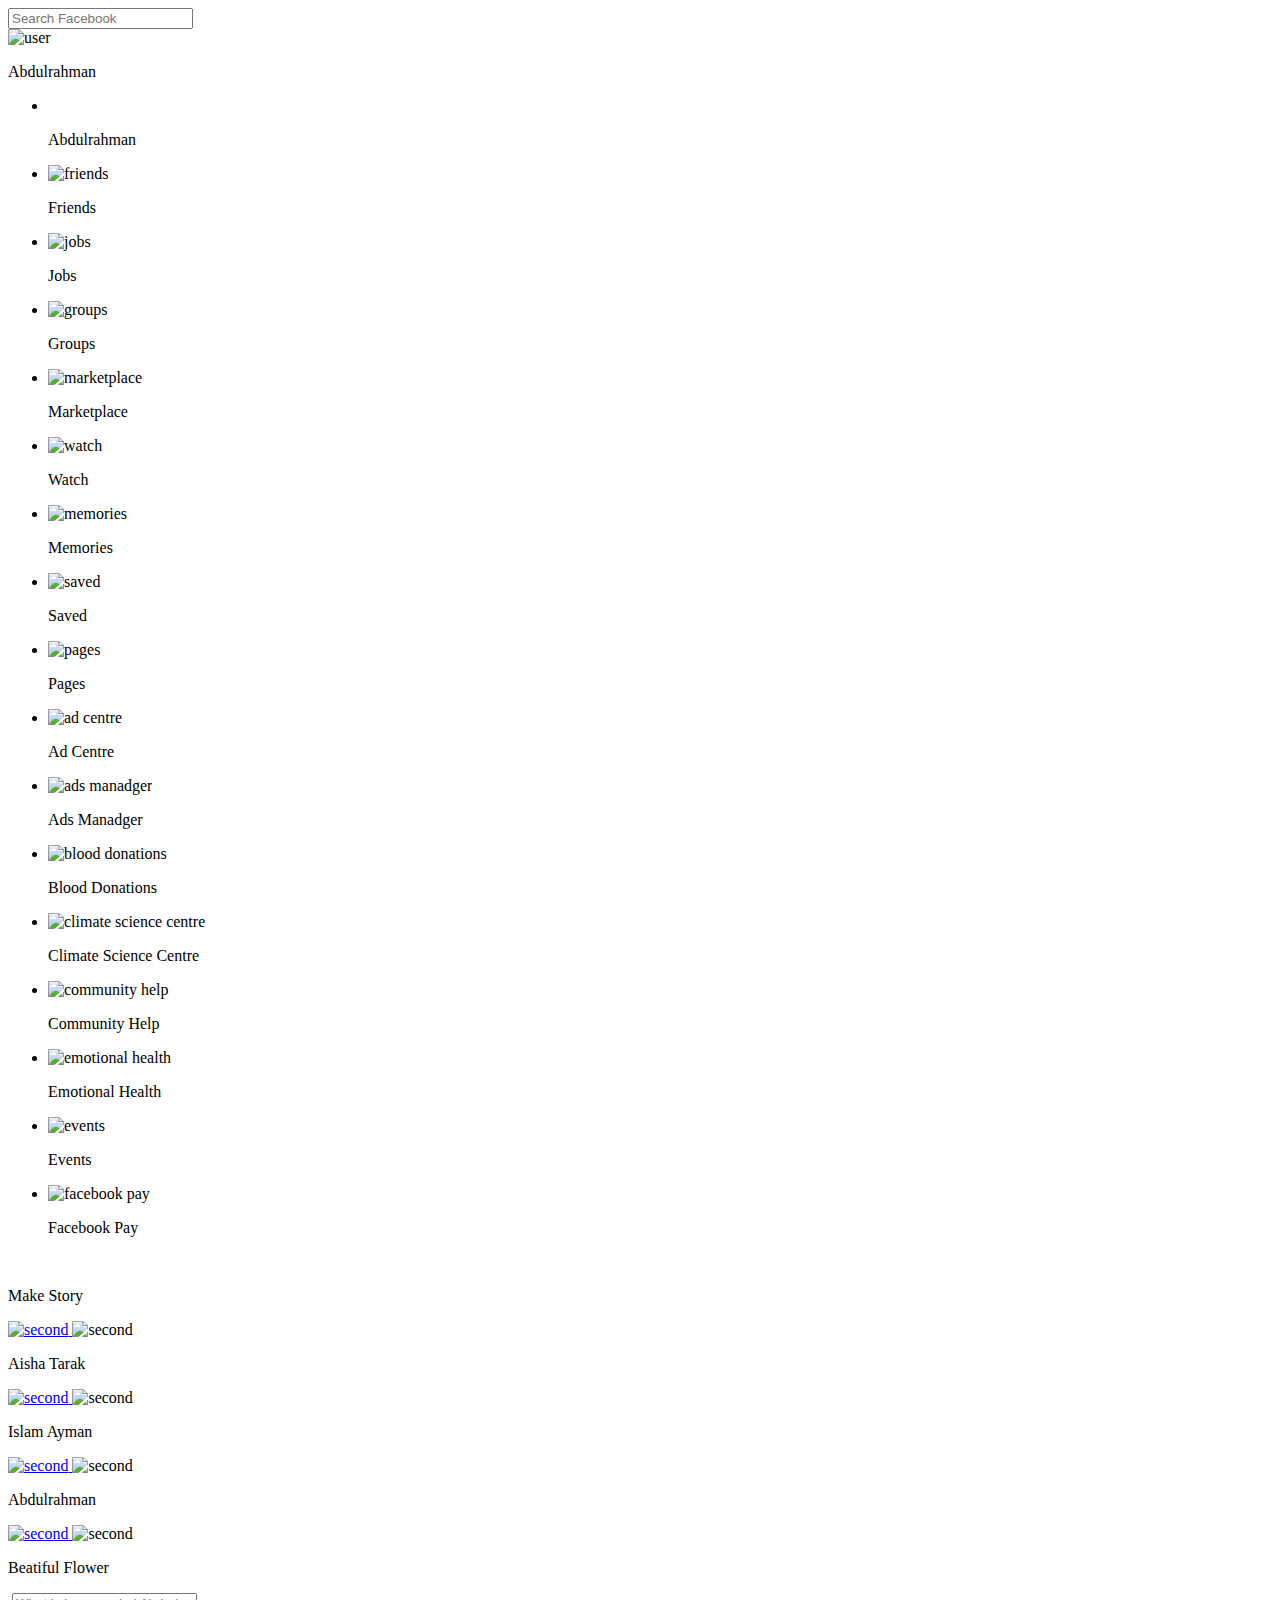
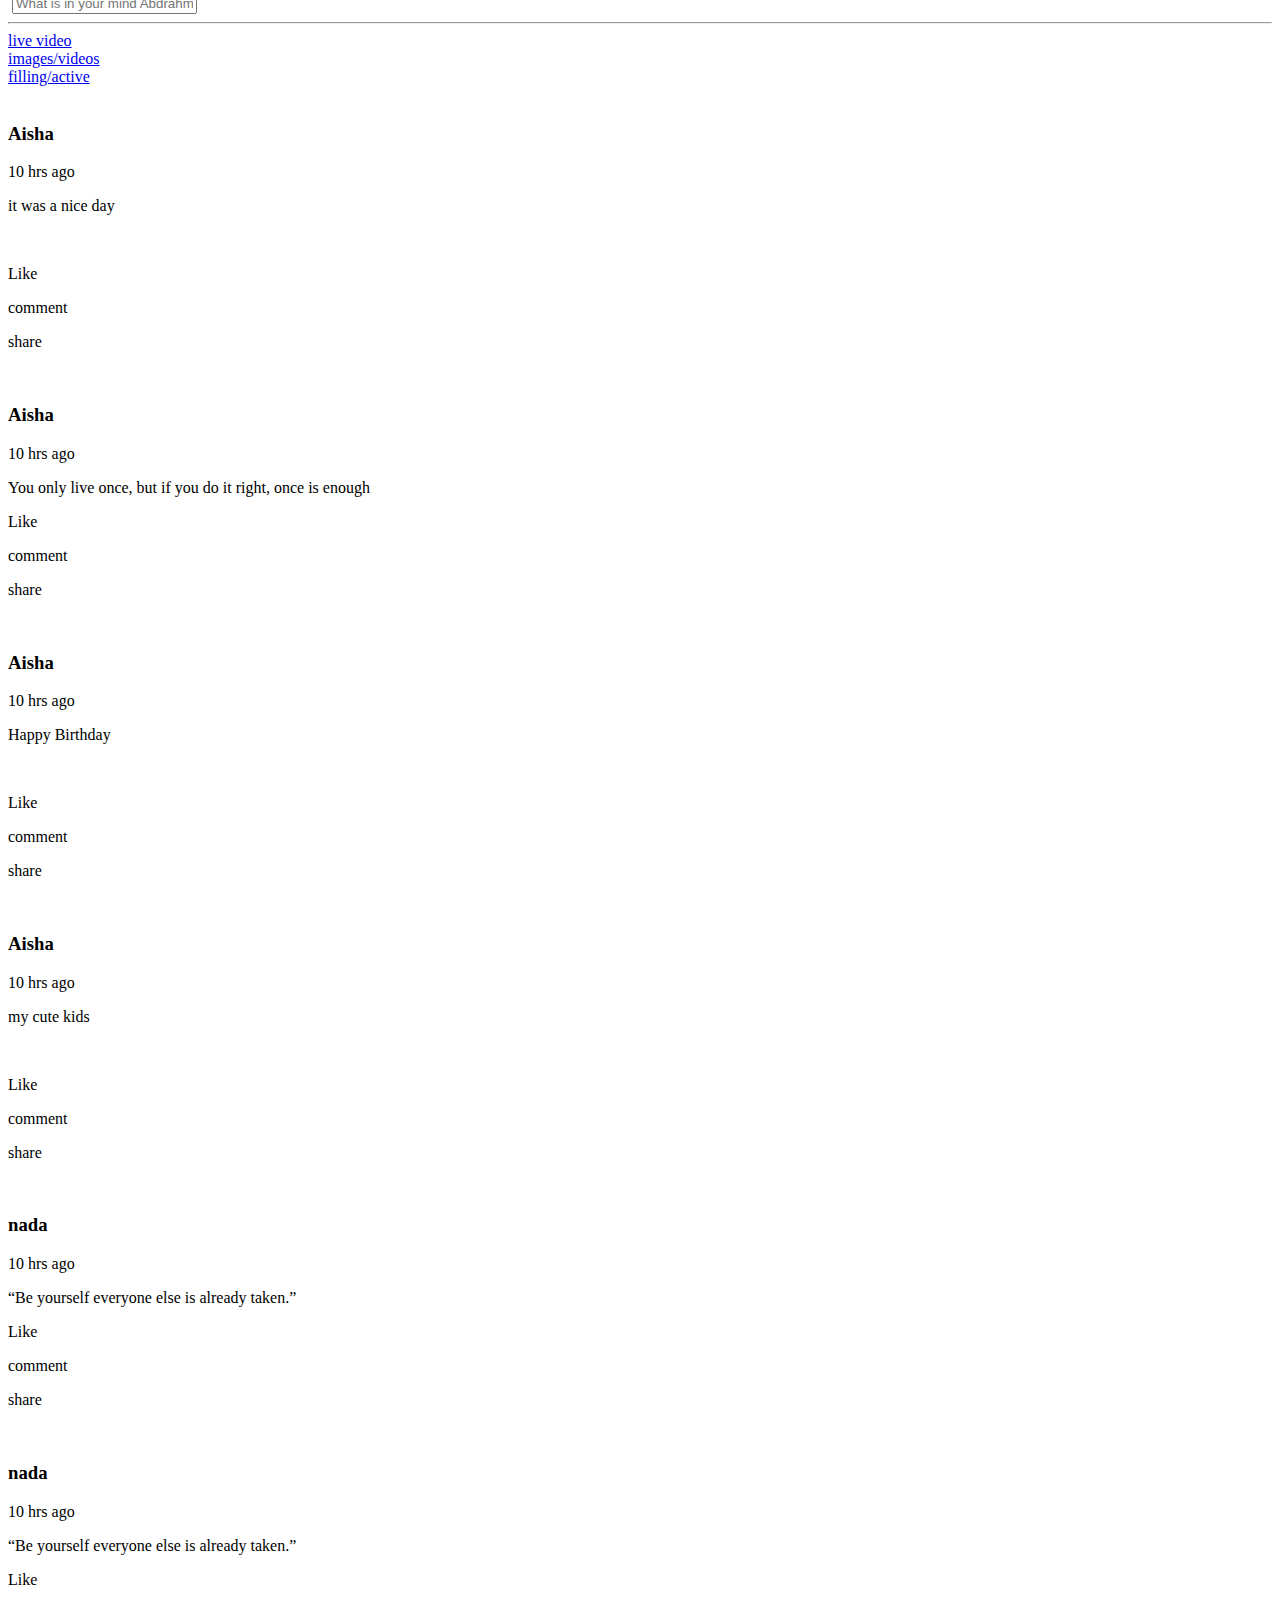
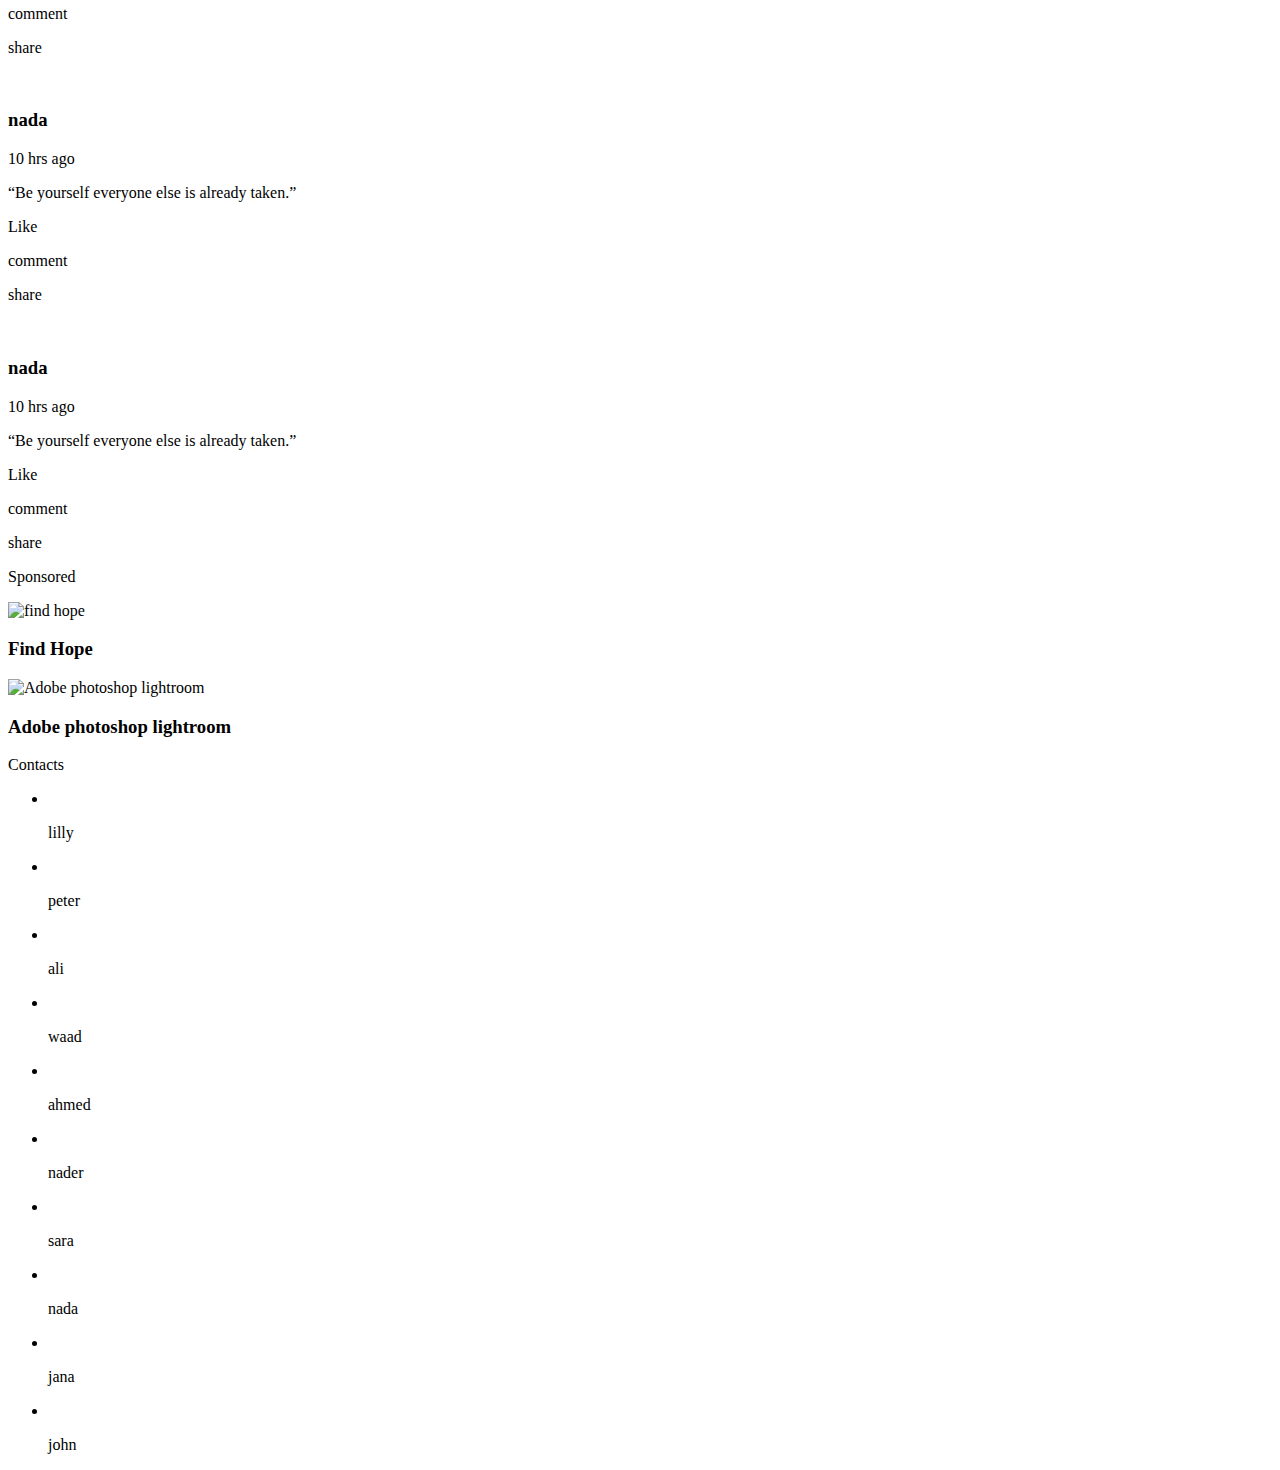
==== index.html @ c02eb0e2 "index.com" ====
<!DOCTYPE html>
<html lang="en">
<head>
    <meta charset="UTF-8">
    <meta http-equiv="X-UA-Compatible" content="IE=edge">
    <meta name="viewport" content="width=device-width, initial-scale=1.0">
    <title>facebook</title>
    <link rel="stylesheet" href="style5.css">
    <link rel="stylesheet" href="https://cdnjs.cloudflare.com/ajax/libs/font-awesome/6.0.0-beta2/css/all.min.css"
    integrity="sha512-YWzhKL2whUzgiheMoBFwW8CKV4qpHQAEuvilg9FAn5VJUDwKZZxkJNuGM4XkWuk94WCrrwslk8yWNGmY1EduTA=="
    crossorigin="anonymous" referrerpolicy="no-referrer" />

    <link rel="shortcut icon" href="images/facebook.png" >
</head>
<body>
    <nav>
        <div class="nav-left">
            <i class="fab fa-facebook"></i>
             <div class="search">
                 <input type="text" placeholder="Search Facebook">
                 <i class="fas fa-search"></i>
             </div>
        </div>
        <div class="nav-middle">
            <a href="#" class="active">
                <i class="fa fa-home"></i>
            </a>
            <a href="#" >
                <i class="fas fa-tv"></i>
            </a>
            <a href="#">
                <i class="fas fa-store"></i>
            </a>
            <a href="#">
                <i class="fas fa-users"></i>
            </a>
            <a href="#">
                <i class="fas fa-puzzle-piece"></i>
            </a>
        </div>
        <div class="nav-right">
            <div class="profile">
             <img src="WhatsApp Image 2021-09-01 at 9.26.28 AM.jpeg" alt="user">
             <p>Abdulrahman</p>
            </div>
            <a href="#">
                <i class="fas fa-bars"></i>
            </a>
            <a href="#">
                <i class="fab fa-facebook-messenger"></i>
            </a>
            <a href="#" class="fa fa-bell"></a>
            <a href="#" class="fas fa-caret-down"></a>
        </div>
    </nav>

    <section class="sec_All">
        <div class="left_side">
            <ul>
                <li>
                    <img width="100px" class="userImg" src="WhatsApp Image 2021-09-01 at 9.26.28 AM.jpeg" alt="">
                    <p>Abdulrahman</p>
                </li>
                <li>
                    <img src="-XF4FQcre_i.png" alt="friends">
                    <p>Friends</p>
                </li>
                <li>
                    <img src="EWFR9xI64Mg.png" alt="jobs">
                    <p>Jobs</p>
                </li>
                <li>
                    <img src="mk4dH3FK0jT.png" alt="groups">
                    <p>Groups</p>
                </li>
                <li>
                    <img src="9BDqQflVfXI.png" alt="marketplace">
                    <p>Marketplace</p>
                </li>
                <li>
                    <img src="A1HlI2LVo58.png" alt="watch">
                    <p>Watch</p>
                </li>
                <li>
                    <img src="AYj2837MmgX.png" alt="memories">
                    <p>Memories</p>
                </li>
                <li>
                    <img src="2uPlV4oORjU.png" alt="saved">
                    <p>Saved</p>
                </li>
                <li>
                    <img src="i7hepQ2OeZg.png" alt="pages">
                    <p>Pages</p>
                </li>
                <li>
                    <img src="_JPdPzLmp9j.png" alt="ad centre">
                    <p>Ad Centre</p>
                </li>
                <li>
                    <img src="qR88GIDM38e.png" alt="ads manadger">
                    <p>Ads Manadger</p>
                </li>
                <li>
                    <img src="K4SvMBrrneO.png" alt="blood donations">
                    <p>Blood Donations</p>
                </li>
                <li>
                    <img src="tKwWVioirmj.png" alt="climate science centre">
                    <p>Climate Science Centre</p>
                </li>
                <li>
                    <img src="WreZVYrGEZH.png" alt="community help">
                    <p>Community Help</p>
                </li>
                <li>
                    <img src="c.png" alt="emotional health">
                    <p>Emotional Health</p>
                </li>
                <li>
                    <img src="9-o1e6LN_TX.png" alt="events">
                    <p>Events</p>
                </li>
                <li>
                    <img src="xH4w-lk44we.png" alt="facebook pay">
                    <p>Facebook Pay</p>
                </li>
            </ul>
        </div>
        <div class="middle">
            <div class="container">
                <div class="firstleft">
                    <img class="firstimg" width="100px" src="WhatsApp Image 2021-09-01 at 9.26.28 AM.jpeg" alt="">
                    <a href="#"><i class="fa-solid fa-plus icons"></i></a>
                    <p>Make Story</p>
                </div>
                <div class="firstleft second2">
                    <a href="#"> <img class="small" src="pexels-photo-9889915.jpeg" alt="second"> </a>
                    <img class="firstimg second" width="100px" src="pexels-photo-1043474.jpeg" alt="second">
                    <p>Aisha Tarak</p>
                </div>
                <div class="firstleft second2">
                    <a href="#"> <img class="small" src="pexels-photo-8120091.jpeg" alt="second"> </a>
                    <img class="firstimg second" width="100px" src="pexels-photo-4939461.jpeg" alt="second">
                    <p>Islam Ayman</p>
                </div>
                <div class="firstleft second2">
                    <a href="#"> <img class="small" src="tInzwsw2pVX.png" alt="second"> </a>
                    <img class="firstimg second" width="100px" src="pexels-photo-8120091.jpeg" alt="second">
                    <p>Abdulrahman</p>
                </div>
                <div class="firstleft second2">
                    <a href="#"> <img class="small" src="pexels-photo.jpg" alt="second"> </a>
                    <img class="firstimg second" width="100px" src="pexels-photo-4691417.jpeg" alt="second">
                    <p>Beatiful Flower</p>
                </div>
            </div>
            <div class="mind">
                <div class="mind2">
                   <a href="#"><img class="inmind" src="WhatsApp Image 2021-09-01 at 9.26.28 AM.jpeg" alt=""></a> 
                   <input type="text" placeholder="What is in your mind Abdrahman ?">
                </div>
                <hr>
                <div class="under">
                    <div class="firstu">
                        <a href="#"><i class="fas fa-video"></i></a>
                        <a href="#" class="caption"> live video</a>
                    </div>
                    <div class="firstu">
                        <a href="#"><i class="fas fa-images"></i></a>
                        <a href="#" class="caption"> images/videos</a>
                    </div>
                    <div class="firstu">
                        <a href="#"><i class="fas fa-laugh"></i></a>
                        <a href="#" class="caption">filling/active</a>
                    </div>
                </div>

            </div>
            <div class="Fpost">
              <div class="postDetails">
                  <div class="postDetail">
                      <img src="pexels-photo-846741.jpeg" alt="">
                      <div>
                          <h3>Aisha</h3>
                          <p>10 hrs ago</p>
                      </div>
                  </div>
                  <i class="fas fa-ellipsis-h"></i>
              </div>
              <div class="thepost">
               <p>it was a nice day</p>
               <img src="pexels-yaroslava-borz-10013081.jpg" alt="">
              </div>
              <div class="reacts">
                <div>
                    <i class="far fa-thumbs-up"></i>
                    <p>Like</p>
                </div>
                <div>
                    <i class="far fa-comment"></i>
                    <p>comment</p>
                </div>
                <div>
                    <i class="fas fa-share"></i>
                    <p>share</p>
                </div>
              </div>
            </div>
            <div class="Fpost">
                <div class="postDetails">
                    <div class="postDetail">
                        <img src="pexels-photo-1043474.jpeg" alt="">
                        <div>
                            <h3>Aisha</h3>
                            <p>10 hrs ago</p>
                        </div>
                    </div>
                    <i class="fas fa-ellipsis-h"></i>
                </div>
                <div class="thepost">
                 <p>You only live once, but if you do it right, once is enough</p>
                </div>
                
                <div class="reacts">
                  <div>
                      <i class="far fa-thumbs-up"></i>
                      <p>Like</p>
                  </div>
                  <div>
                      <i class="far fa-comment"></i>
                      <p>comment</p>
                  </div>
                  <div>
                      <i class="fas fa-share"></i>
                      <p>share</p>
                  </div>
                </div>
              </div>
            <div class="Fpost">
                <div class="postDetails">
                    <div class="postDetail">
                        <img src="pexels-photo-1024311.jpeg" alt="">
                        <div>
                            <h3>Aisha</h3>
                            <p>10 hrs ago</p>
                        </div>
                    </div>
                    <i class="fas fa-ellipsis-h"></i>
                </div>
                <div class="thepost">
                 <p>Happy Birthday</p>
                 <img src="pexels-photo-8910400.jpeg" alt="">
                </div>
                
                <div class="reacts">
                  <div>
                      <i class="far fa-thumbs-up"></i>
                      <p>Like</p>
                  </div>
                  <div>
                      <i class="far fa-comment"></i>
                      <p>comment</p>
                  </div>
                  <div>
                      <i class="fas fa-share"></i>
                      <p>share</p>
                  </div>
                </div>
              </div>
            <div class="Fpost">
                <div class="postDetails">
                    <div class="postDetail">
                        <img src="pexels-photo-774909.jpeg" alt="">
                        <div>
                            <h3>Aisha</h3>
                            <p>10 hrs ago</p>
                        </div>
                    </div>
                    <i class="fas fa-ellipsis-h"></i>
                </div>
                <div class="thepost">
                 <p>my cute kids</p>
                 <img src="child-childrens-baby-children-s.jpg" alt="">
                </div>
                
                <div class="reacts">
                  <div>
                      <i class="far fa-thumbs-up"></i>
                      <p>Like</p>
                  </div>
                  <div>
                      <i class="far fa-comment"></i>
                      <p>comment</p>
                  </div>
                  <div>
                      <i class="fas fa-share"></i>
                      <p>share</p>
                  </div>
                </div>
              </div>
            <div class="Fpost">
                <div class="postDetails">
                    <div class="postDetail">
                        <img src="pexels-photo-1239291.jpeg" alt="">
                        <div>
                            <h3>nada</h3>
                            <p>10 hrs ago</p>
                        </div>
                    </div>
                    <i class="fas fa-ellipsis-h"></i>
                </div>
                <div class="thepost">
                 <p>“Be yourself everyone else is already taken.”</p>
                
                </div>
                
                <div class="reacts">
                  <div>
                      <i class="far fa-thumbs-up"></i>
                      <p>Like</p>
                  </div>
                  <div>
                      <i class="far fa-comment"></i>
                      <p>comment</p>
                  </div>
                  <div>
                      <i class="fas fa-share"></i>
                      <p>share</p>
                  </div>
                </div>
              </div>
            <div class="Fpost">
                <div class="postDetails">
                    <div class="postDetail">
                        <img src="pexels-photo-1239291.jpeg" alt="">
                        <div>
                            <h3>nada</h3>
                            <p>10 hrs ago</p>
                        </div>
                    </div>
                    <i class="fas fa-ellipsis-h"></i>
                </div>
                <div class="thepost">
                 <p>“Be yourself everyone else is already taken.”</p>
                
                </div>
                
                <div class="reacts">
                  <div>
                      <i class="far fa-thumbs-up"></i>
                      <p>Like</p>
                  </div>
                  <div>
                      <i class="far fa-comment"></i>
                      <p>comment</p>
                  </div>
                  <div>
                      <i class="fas fa-share"></i>
                      <p>share</p>
                  </div>
                </div>
              </div>
            <div class="Fpost">
                <div class="postDetails">
                    <div class="postDetail">
                        <img src="pexels-photo-1239291.jpeg" alt="">
                        <div>
                            <h3>nada</h3>
                            <p>10 hrs ago</p>
                        </div>
                    </div>
                    <i class="fas fa-ellipsis-h"></i>
                </div>
                <div class="thepost">
                 <p>“Be yourself everyone else is already taken.”</p>
                
                </div>
                
                <div class="reacts">
                  <div>
                      <i class="far fa-thumbs-up"></i>
                      <p>Like</p>
                  </div>
                  <div>
                      <i class="far fa-comment"></i>
                      <p>comment</p>
                  </div>
                  <div>
                      <i class="fas fa-share"></i>
                      <p>share</p>
                  </div>
                </div>
              </div>
            <div class="Fpost">
                <div class="postDetails">
                    <div class="postDetail">
                        <img src="pexels-photo-1239291.jpeg" alt="">
                        <div>
                            <h3>nada</h3>
                            <p>10 hrs ago</p>
                        </div>
                    </div>
                    <i class="fas fa-ellipsis-h"></i>
                </div>
                <div class="thepost">
                 <p>“Be yourself everyone else is already taken.”</p>
                
                </div>
                
                <div class="reacts">
                  <div>
                      <i class="far fa-thumbs-up"></i>
                      <p>Like</p>
                  </div>
                  <div>
                      <i class="far fa-comment"></i>
                      <p>comment</p>
                  </div>
                  <div>
                      <i class="fas fa-share"></i>
                      <p>share</p>
                  </div>
                </div>
              </div>
        </div>
        <div class="right_side">
           <div class="sponsored"> 
               <p>Sponsored</p>
               <div>
                <img src="251050403_6248445298689_4362938409879778268_n.jpg" alt="find hope">
                <h3>Find Hope</h3>
               </div>
               <div>
                   <img src="236592212_23848122439070201_4651578862776998849_n.jpg" alt="Adobe photoshop lightroom">
                   <h3>Adobe photoshop lightroom</h3>
               </div>
           </div>
           <div class="contacts">
            <div class="contacts_icons">
                <p>Contacts</p>
                <div>
                    <i class="fas fa-video"></i>
                    <i class="fas fa-search"></i>
                    <i class="fas fa-ellipsis-h"></i>
                </div>
            </div>
            <ul>
                <li>
                    <img src="pexels-photo-4939461.jpeg" alt="">
                    <p>lilly</p>
                </li>
                <li>
                    <img src="pexels-photo-1043474.jpeg" alt="">
                    <p>peter</p>
                </li>
                <li>
                    <img src="pexels-photo-156934.jpeg" alt="">
                    <p>ali</p>
                </li>
                <li>
                    <img src="pexels-photo-4691417.jpeg" alt="">
                    <p>waad</p>
                </li>
                <li>
                    <img src="pexels-photo.jpg" alt="">
                    <p>ahmed</p>
                </li>
                <li>
                    <img src="pexels-photo-1300402.jpeg" alt="">
                    <p>nader</p>
                </li>
                <li>
                    <img src="pexels-photo-774909.jpeg" alt="">
                    <p>sara</p>
                </li>
                <li>
                    <img src="pexels-photo-1239291.jpeg" alt="">
                    <p>nada</p>
                </li>
                <li>
                    <img src="pexels-photo-1024311.jpeg" alt="">
                    <p>jana</p>
                </li>
                <li>
                    <img src="pexels-photo-1681010.jpeg" alt="">
                    <p>john</p>
                </li>
            </ul>
           </div>
        </div>
    </section>





</body>
</html>
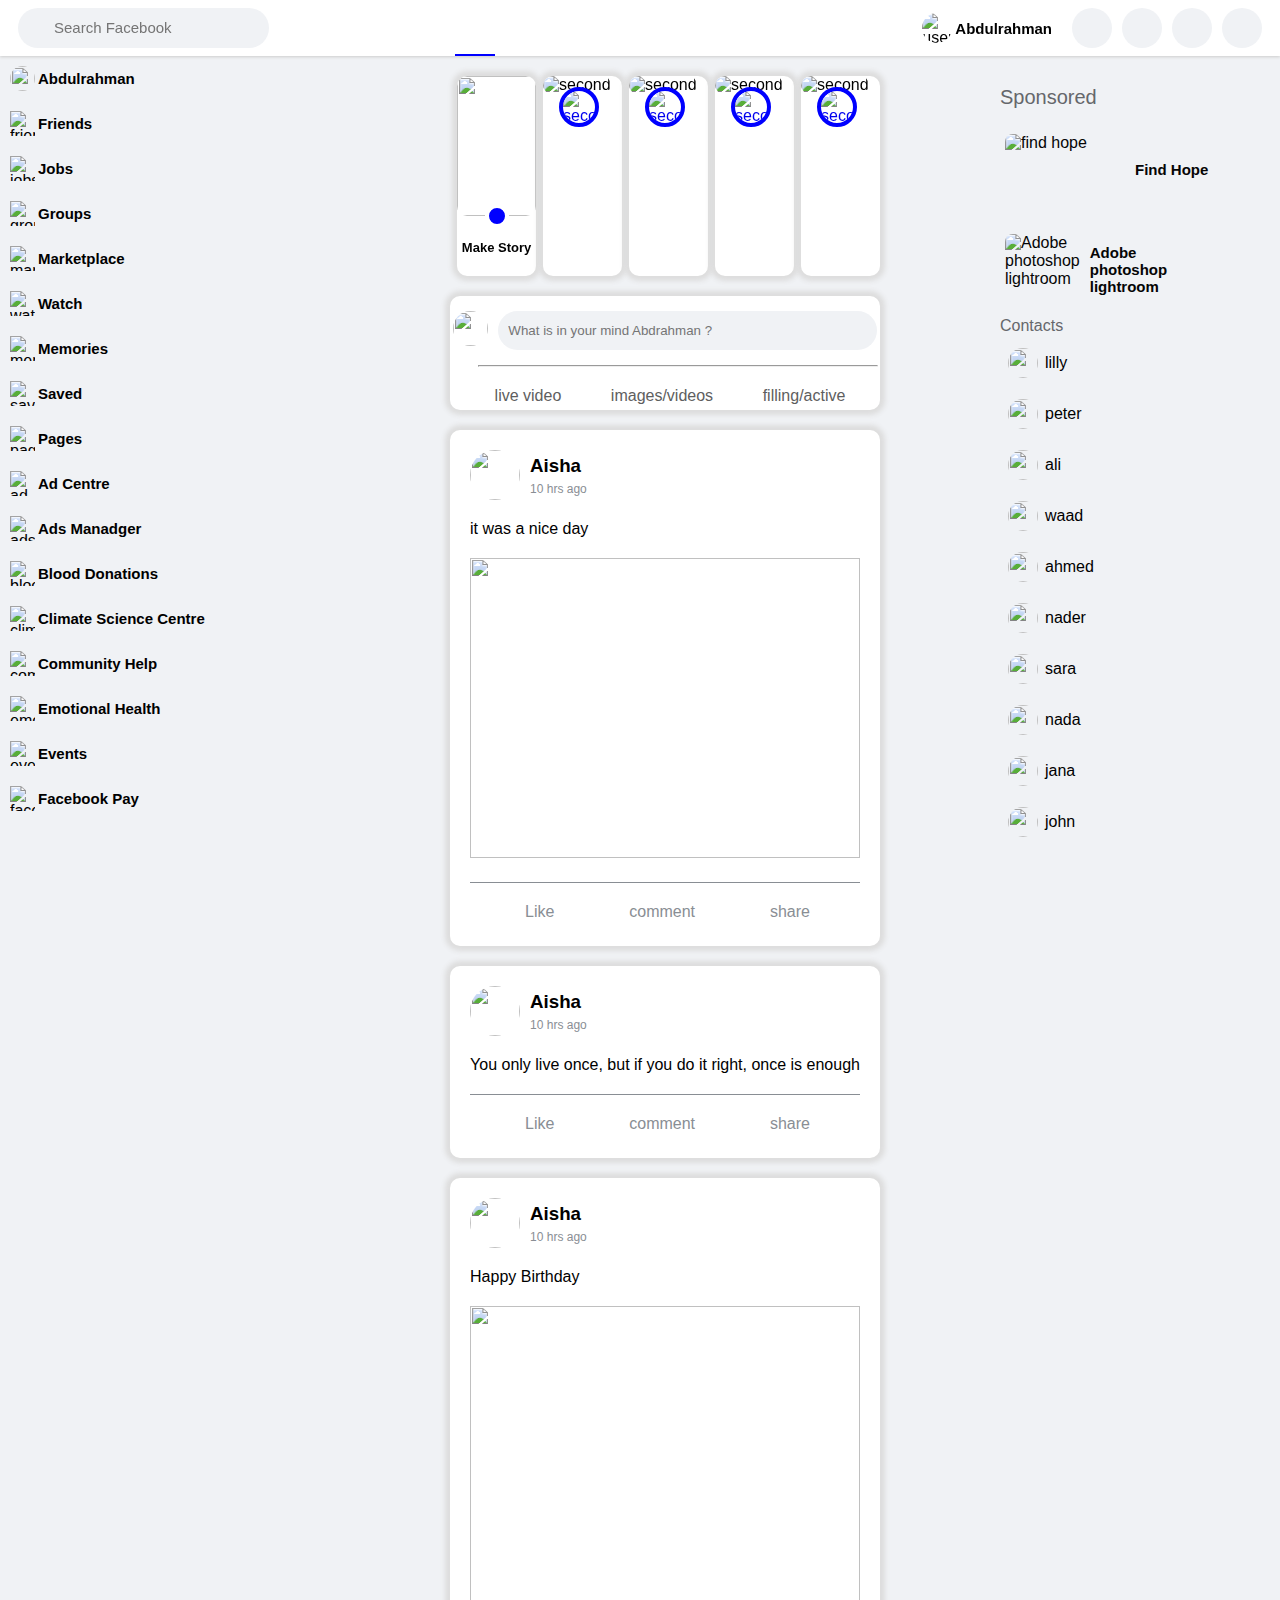
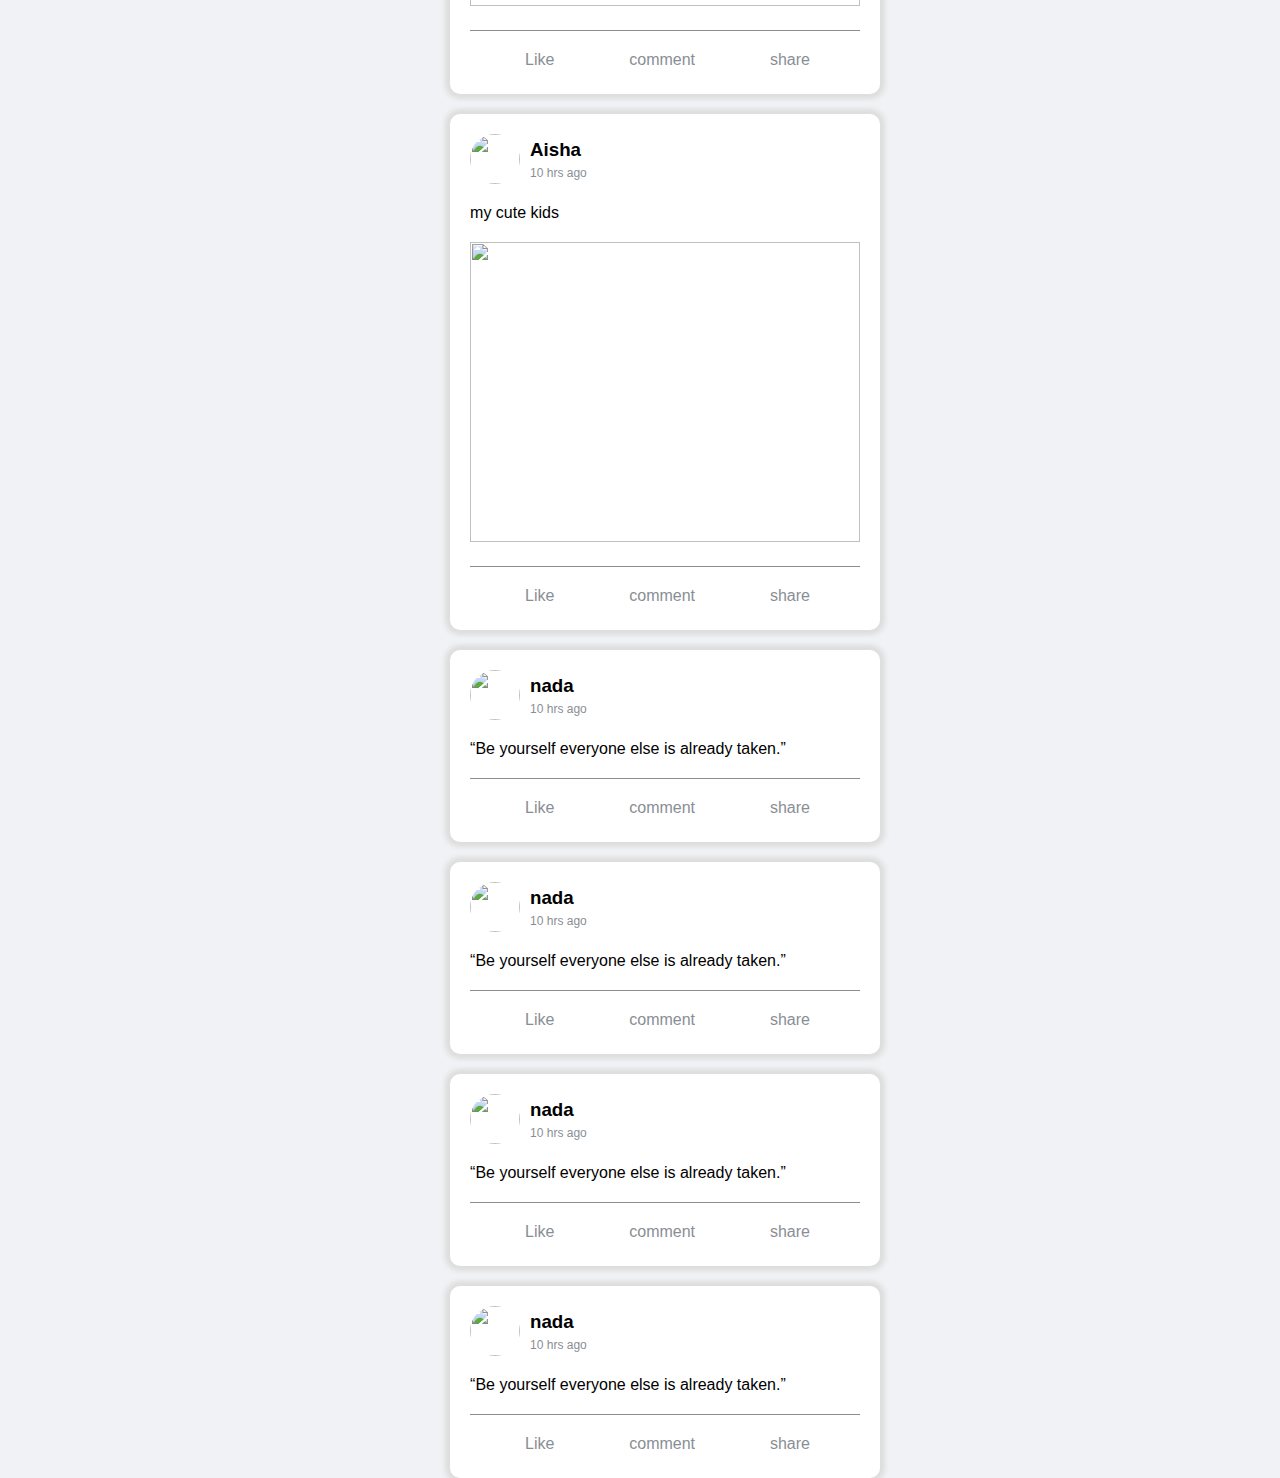
==== commit 477546b0: "Update index.html" ====
--- a/index.html
+++ b/index.html
@@ -5,7 +5,7 @@
     <meta http-equiv="X-UA-Compatible" content="IE=edge">
     <meta name="viewport" content="width=device-width, initial-scale=1.0">
     <title>facebook</title>
-    <link rel="stylesheet" href="style5.css">
+    <link rel="stylesheet" href="style.css">
     <link rel="stylesheet" href="https://cdnjs.cloudflare.com/ajax/libs/font-awesome/6.0.0-beta2/css/all.min.css"
     integrity="sha512-YWzhKL2whUzgiheMoBFwW8CKV4qpHQAEuvilg9FAn5VJUDwKZZxkJNuGM4XkWuk94WCrrwslk8yWNGmY1EduTA=="
     crossorigin="anonymous" referrerpolicy="no-referrer" />
--- a/style.css
+++ b/style.css
@@ -0,0 +1,437 @@
+*{
+    margin: 0%;
+    padding: 0%;
+    box-sizing: border-box;
+    font-family: sans-serif;
+}
+
+nav {
+display: flex;
+justify-content: space-between;
+background-color: white;
+height: 56px;
+width: 100%;
+box-shadow: 0px 1px 3px #ccc;
+padding: 8px 13px 0px 13px;
+position: sticky;
+top: 0;
+z-index: 3;
+}
+.nav-left {
+    display: flex;
+}
+.nav-left .fa-facebook{
+    color: blue;
+    font-size: 40px;
+}
+
+.search{
+    position: relative;
+}
+.search .fa-search{
+    color: gray ;
+    position: absolute;
+    font-size: 15px;
+    left: 15px;
+    top: 12px;
+
+}
+.search input{
+    border: none;
+    margin-left: 5px;
+    background-color: #f0f2f5;
+    border-radius: 50px;
+    padding: 7px 16px 9px 36px;
+    color: gray;
+    font-size: 15px;
+    height: 40px;
+}
+
+.nav-left input:focus {
+    outline: none;
+}
+/* nav middle */
+.nav-middle {
+    display: flex;
+    align-items: flex-end;
+}
+.nav-middle a{
+    text-decoration: none;
+    color: gray;
+    font-size: 25px;
+    padding: 10px 20px;
+    margin: 0px 10px;
+    border-radius: 8px;
+}
+.nav-middle a:hover {
+    background-color: rgb(238, 237, 237);
+}
+.nav-middle .active{
+    color: blue;
+    border-radius: 0px;
+    border-bottom: 2px solid blue;
+}
+.nav-middle .active:hover{
+    background-color: white;
+}
+/* nav right */
+.nav-right{
+    display: flex;
+    align-items: center;
+    padding-bottom: 8px;
+}
+.nav-right .profile{
+    display: flex;
+    align-items: center;
+    margin-right: 5px;
+    padding: 2px 10px 2px 2px;
+    border-radius: 8px;
+}
+.profile img{
+     width: 30px;
+     height: 30px;
+     border-radius: 50%;
+}
+.nav-right .profile p{
+    color: black;
+    font-size: 15px;
+    font-weight: bold;
+    margin-left: 3px;
+}
+.nav-right a{
+    text-decoration: none;
+    color: black;
+    background-color: #f0f2f5;
+    border-radius: 50%;
+    font-size: 18px;
+    margin: 5px;
+    display: flex;
+    justify-content: center;
+    align-items: center;
+    width: 40px;
+    height: 40px;
+}
+/* section */
+.sec_All{
+    display: flex;
+    justify-content: space-between;
+    background-color: #f0f2f5;
+}
+/* left side */
+.left_side{
+    background-color: #f0f2f5;
+    height: 100vh;
+    overflow-y: hidden;
+    position: sticky;
+    left: 0;
+    top: 56px;
+    width: 350px;
+}
+.left_side:hover{
+    overflow: scroll;
+}
+.left_side li {
+    display: flex;
+    align-items: center;
+    padding: 10px 10px 10px 10px;
+    border-radius: 8px;
+}
+.left_side img{
+    width: 25px;
+    height: 25px;
+}
+.left_side p{
+    color: black;
+    font-size: 15px;
+    font-weight: bold;
+    margin-left: 3px;
+}
+.userImg{
+    border-radius: 50%;
+}
+/* right side */
+.right_side{
+    background-color: #f0f2f5;
+    height: 100vh;
+    overflow-y: hidden;
+    position: sticky;
+    right: 0;
+    top: 56px;
+    padding: 20px;
+    width: 300px;
+}
+.right_side:hover{
+    overflow-y: scroll;
+}
+.sponsored p{
+    color: #65676b;
+    font-size: 20px;
+    margin-top: 10px;
+}
+.sponsored div{
+    display: flex;
+    align-items: center;
+    margin-top: 20px;
+    color: #050505;
+    border-radius: 8px;
+    padding: 5px 50px 5px 5px;
+}
+.sponsored img{
+    border-radius: 8px;
+    width: 120px;
+    height: 70px;
+}
+.sponsored h3{
+    margin-left: 10px;
+    font-size: 15px;
+}
+.contacts_icons{
+    display: flex;
+    justify-content: space-between;
+    align-items: flex-end;
+}
+.contacts_icons p{
+    color: #65676b;
+    font-size: 16px;
+    margin-top: 8px;
+}
+.contacts_icons i{
+    color: #65676b;
+    margin: 0px 5px;
+}
+.contacts li{
+   margin-top: 5px;
+   display: flex;
+   align-items: center;
+   padding: 8px;
+   border-radius: 8px;
+}
+.contacts img{
+    border-radius: 50%;
+    width: 30px;
+    height: 30px;
+}
+.contacts li p{
+    margin-left: 7px;
+}
+.contacts li:hover{
+    background-color: rgba(0 ,0 ,0 ,0.05);
+}
+/* middle */
+.middle{
+    padding: 0px 70px;
+}
+.container{
+    display: flex;
+    margin-top: 20px;
+}
+.firstleft{
+    width: 100%;
+    height: 200px;
+    background-color: white;
+    overflow: hidden;
+    margin-left: 7px;
+    border-radius: 10px;
+    box-shadow: 0 0 5px 5px #ddd;
+    position: relative;
+}
+.firstleft .icons{
+    font-size: 20px;
+    color: white;
+    background-color: blue;
+    border-radius: 50%;
+    position: absolute;
+    top: 70%;
+    left: 50%;
+    transform: translate(-50%,-50%);
+    padding: 8px;
+    border-radius: 50%;
+    border: solid 4px white;
+}
+.firstleft .firstimg{
+    width: 100%;
+    height: 140px;
+    border-radius: 10px;
+    position: relative;
+    /* transition:all ease -in-out */
+}
+.firstleft p{
+    font-weight: bold;
+    text-align: center;
+    margin-top: 20px;
+    font-size: 13px;
+    color: black;
+}
+.second2{
+    position: relative;
+}
+.second2 .small{
+    position: absolute;
+    top: 11px;
+    left: 16px;
+    width: 40px;
+    height: 40px;
+    border-radius: 50%;
+    z-index: 2;
+    border: solid 4px blue;
+}
+.second2 .second{
+    height: 100%;
+
+}
+.second2 p{
+   
+    color: white;
+    position: absolute;
+    bottom: 10px;
+    left: 8px;
+  
+}
+/* mind */
+.mind {
+    background-color: white;
+    border-radius: 10px;
+    box-shadow: 0 0 5px 5px #ddd;
+    margin: 20px 0px;
+    padding-top: 5px;
+}
+.mind2 {
+    display: flex;
+    justify-content: center;
+    padding-top: 10px;
+}
+.mind .inmind{
+    width: 35px;
+    height: 35px;
+    border-radius: 50%;
+    margin-right: 10px;
+}
+.mind hr{
+    margin-top: 15px;
+    margin-left: 28px;
+    width: 93%;
+    background-color: rgb(190, 189, 189);
+}
+.mind input{
+   outline: none;
+   width: 88%;
+   border: none;
+   border-radius: 50px;
+   background-color: #f0f2f5;
+   padding: 10px;
+}
+.mind input:hover{
+    background-color: rgba(0, 0, 0,0.1);
+}
+.under{
+    display: flex;
+    justify-content: space-evenly;
+    margin-top: 10px;
+}
+.fa-video{
+  color: #f3425f;
+}
+.fa-images{
+  color:#45bd62;
+}
+.fa-laugh{
+  color: #f7b928;
+}
+.under i{
+    font-size: 25px;
+}
+.under .firstu{
+    display: flex;
+    padding: 5px;
+}
+.under .firstu:hover{
+    background-color: rgba(0, 0, 0,0.05);
+    border-radius: 10px;
+}
+.under .firstu .caption{
+    margin: 5px 0 0 10px;
+    color: rgb(94 94 94);
+    text-decoration: none;
+}
+/* posts */
+.Fpost{
+    background-color: white;
+    padding: 20px 20px 5px 20px;
+    border-radius: 10px;
+    box-shadow: 0 0 5px 5px #ddd;
+    margin-top: 20px;
+}
+.postDetails{
+    display: flex;
+    justify-content: space-between;
+    align-items: center;
+}
+.postDetail{
+    display: flex;
+    justify-content: space-between;
+    align-items: center;
+}
+.postDetail img{
+    width: 50px;
+    height: 50px;
+    border-radius: 50%;
+    margin-right: 10px;
+}
+.postDetail p{
+    color: #898e94;
+    font-size: 12px;
+    margin-top: 5px;
+}
+.thepost p{
+    margin: 20px 0px;
+}
+.thepost img{
+    width: 100%;
+    height: 300px;
+    object-fit: cover;
+}
+.reacts{
+    padding: 20px 50px 0;
+    border-top: 1px solid #898e94;
+    margin: 20px 0;
+    display: flex;
+    align-items: center;
+    justify-content: space-between;
+    color: #898e94;
+}
+.reacts i{
+    color: #898e94;
+    margin-right: 5px;
+}
+.reacts div{
+    display: flex;
+    align-items: center;
+}
+
+
+
+@media only screen and (max-width:1080px) {
+    .middle{
+        padding: 0px 50px;
+    }
+    .left_side{
+        display: none;
+    }
+    .search input{
+        width: 50px;
+    }
+    
+}
+
+@media only screen and (max-width:882px) {
+    .middle{
+        padding: 0px 2px;
+    }
+    .right_side{
+        display: none;
+    }
+    .nav-middle{
+        display: none;
+    }
+    
+}
